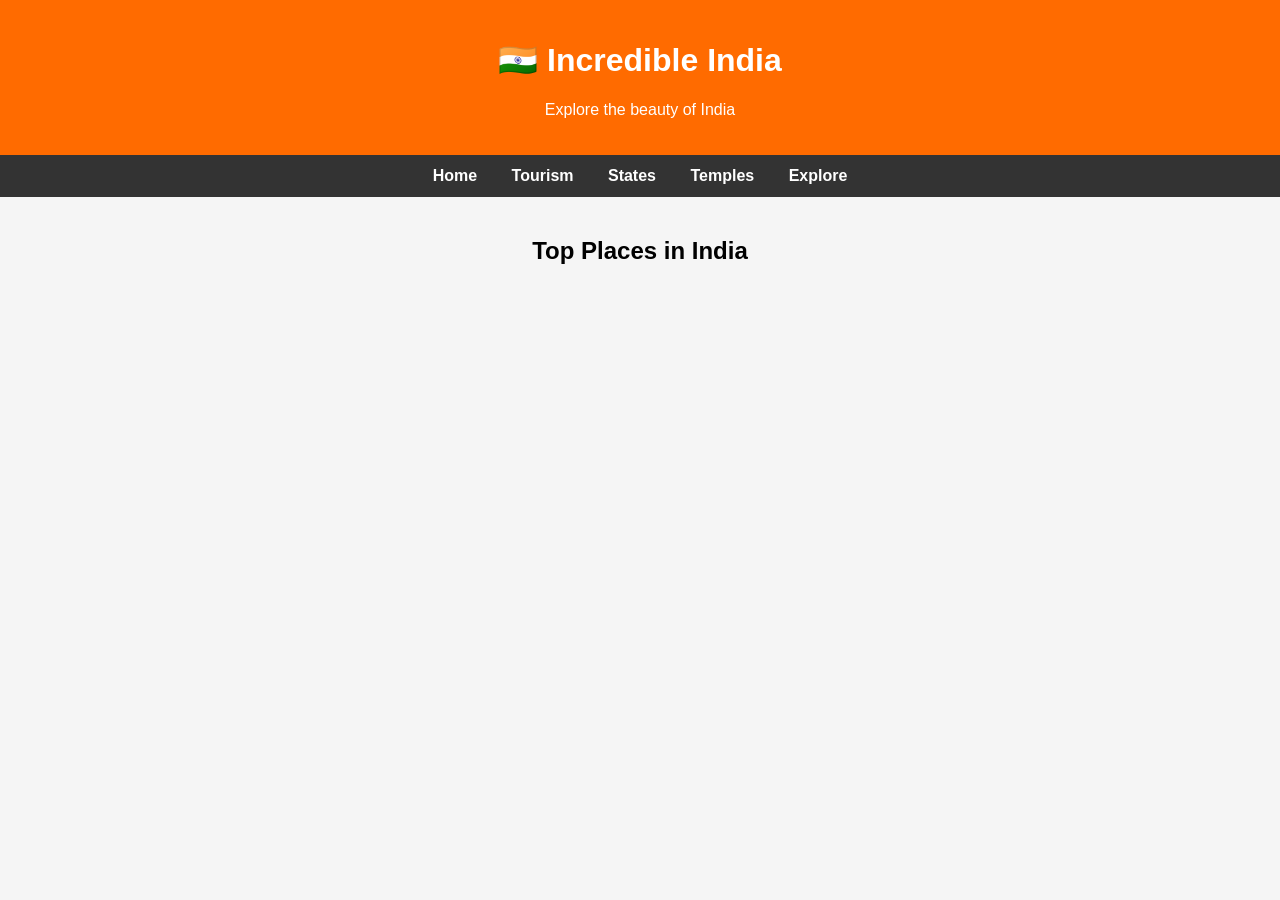
==== index.html @ 661626be "Add files via upload" ====
<!DOCTYPE html>
<html lang="en">
<head>
  <meta charset="UTF-8">
  <title>Incredible India</title>

  <style>
    body {
      margin: 0;
      font-family: Arial;
      background: #f5f5f5;
    }

    header {
      background: #ff6b00;
      color: white;
      padding: 20px;
      text-align: center;
    }

    nav {
      background: #333;
      padding: 12px;
      text-align: center;
    }

    nav a {
      color: white;
      margin: 15px;
      text-decoration: none;
      font-weight: bold;
      font-size: 16px;
    }

    nav a:hover {
      color: #ff6b00;
    }

    .container {
      padding: 20px;
      text-align: center;
    }

    .cards {
      display: flex;
      flex-wrap: wrap;
      justify-content: center;
      gap: 20px;
    }

    .card {
      background: white;
      width: 260px;
      border-radius: 10px;
      box-shadow: 0 2px 8px rgba(0,0,0,0.1);
      overflow: hidden;
    }

    .card img {
      width: 100%;
      height: 160px;
      object-fit: cover;
    }

    .card h3 {
      margin: 10px;
      color: #333;
    }

    .card p {
      margin: 8px;
      font-size: 14px;
      color: #555;
    }
  </style>
</head>

<body>

<header>
  <h1>🇮🇳 Incredible India</h1>
  <p>Explore the beauty of India</p>
</header>

<nav>
  <a href="index.html">Home</a>
  <a href="tourism.html">Tourism</a>
  <a href="states.html">States</a>
  <a href="temples.html">Temples</a>
  <a href="explore.html">Explore</a>
</nav>

<div class="container">
  <h2>Top Places in India</h2>

  <div class="cards" id="places-container"></div>
</div>

<script>
fetch("places.json")
  .then(res => res.json())
  .then(data => {
    const container = document.getElementById("places");

    data.forEach(place => {
      const card = document.createElement("div");
      card.classList.add("place-card");

      card.innerHTML = `
        <img src="${place.image}" alt="${place.name}">
        <h3>${place.name}</h3>
        <p>${place.state}</p>
        <p>${place.description}</p>
      `;

      container.appendChild(card);
    });
  })
  .catch(err => console.error(err));
</script>
</body>
</html>
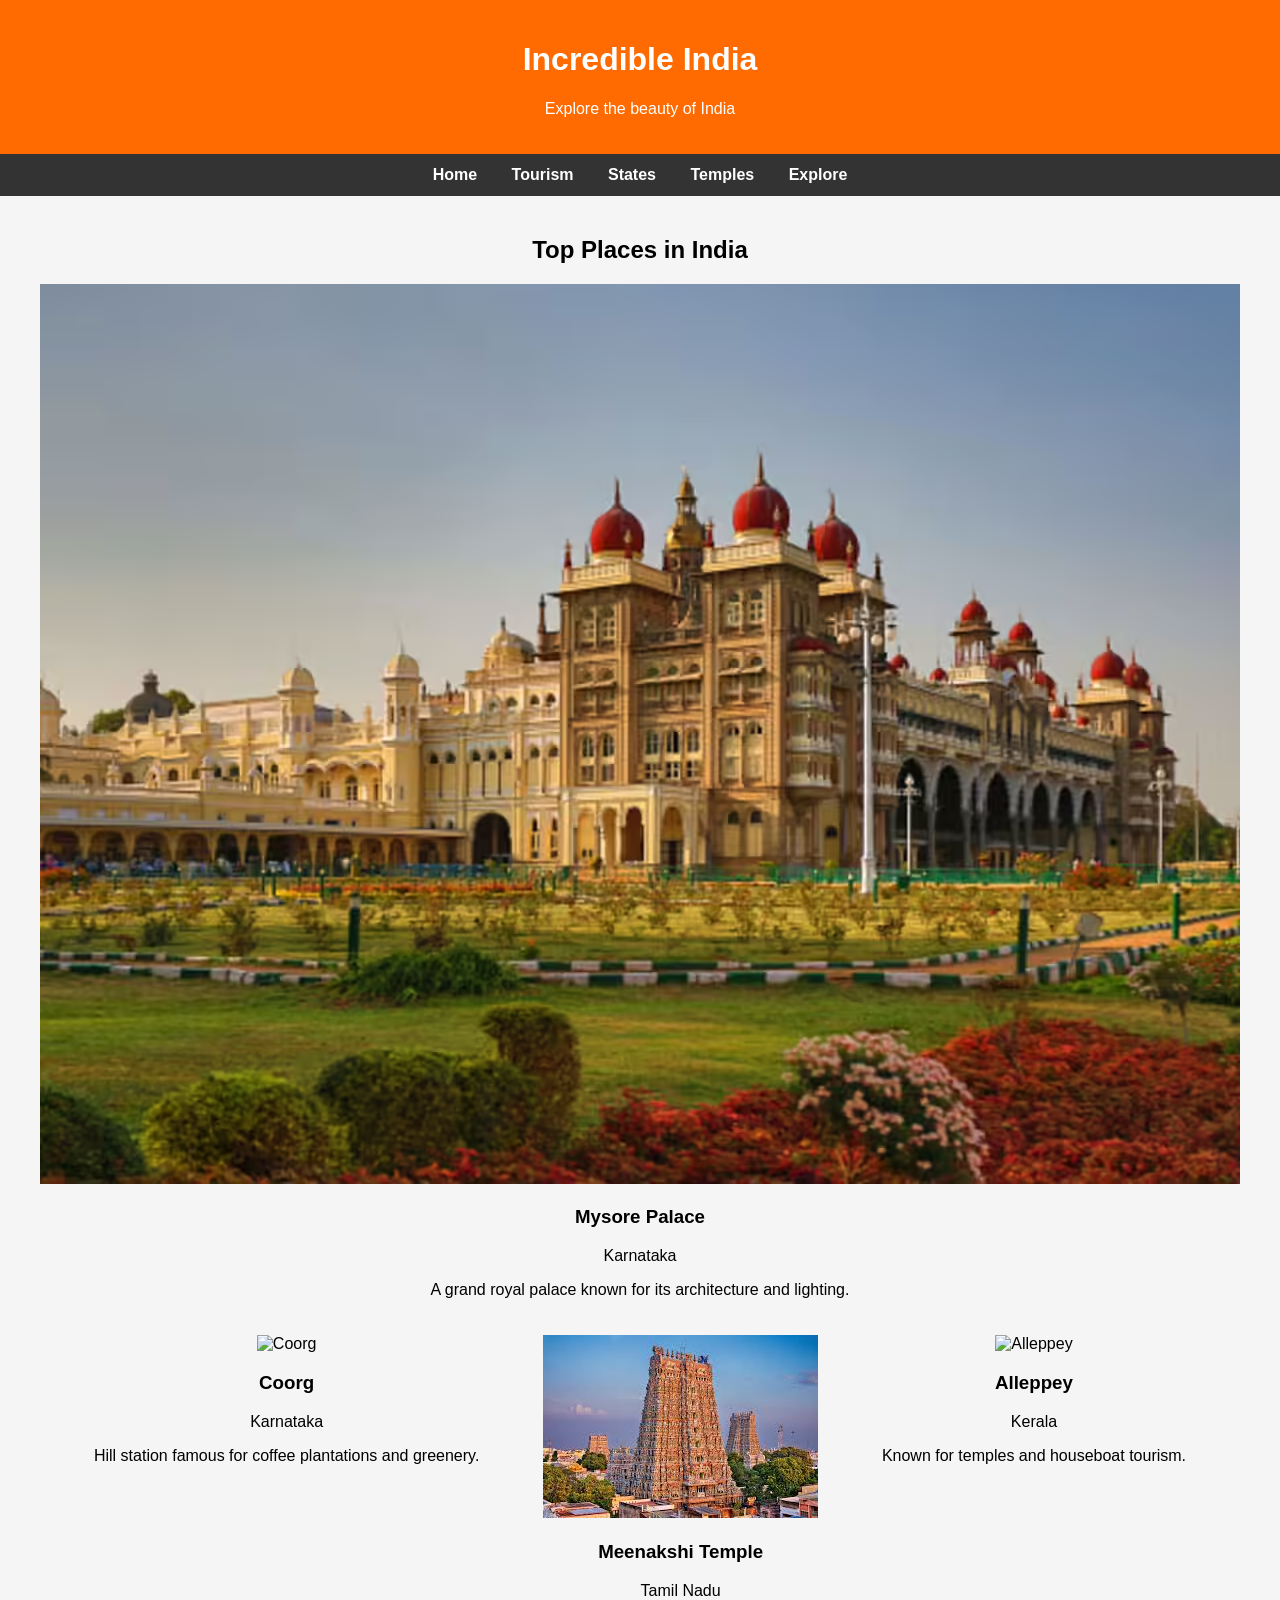
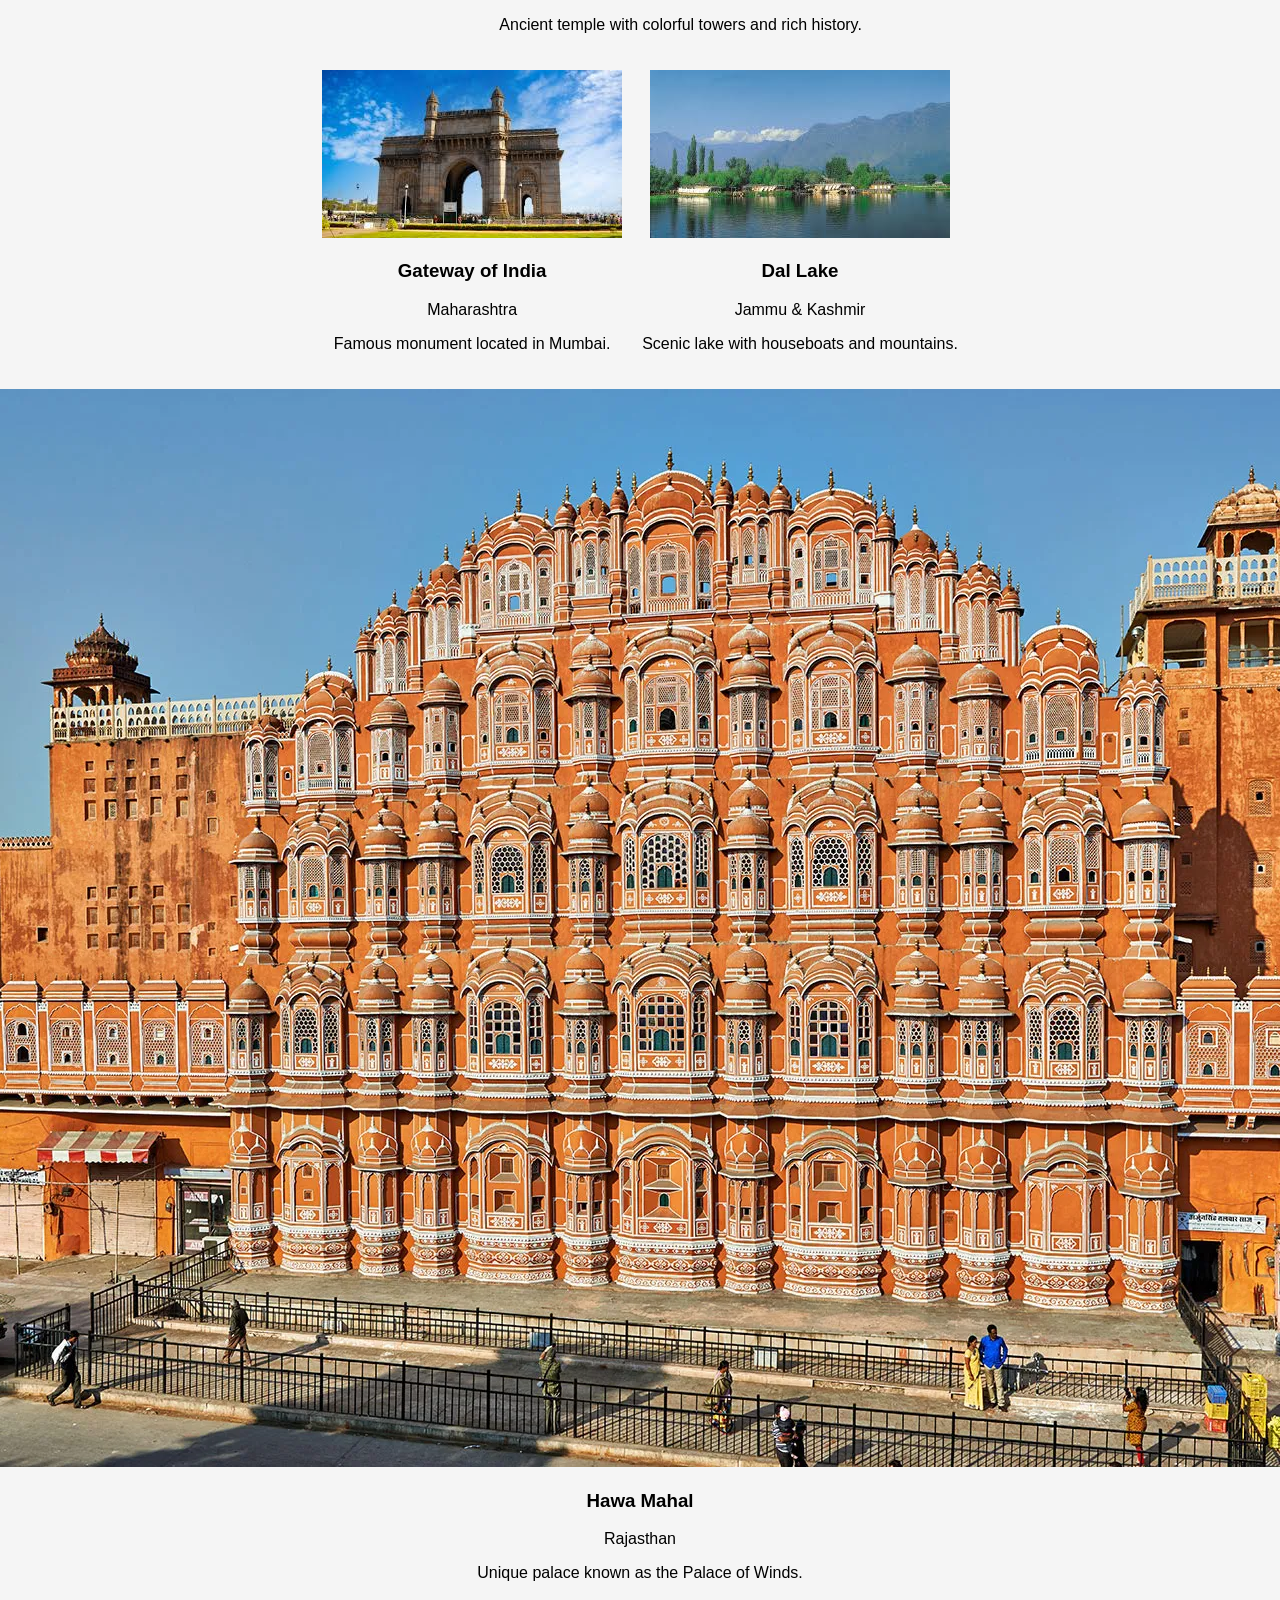
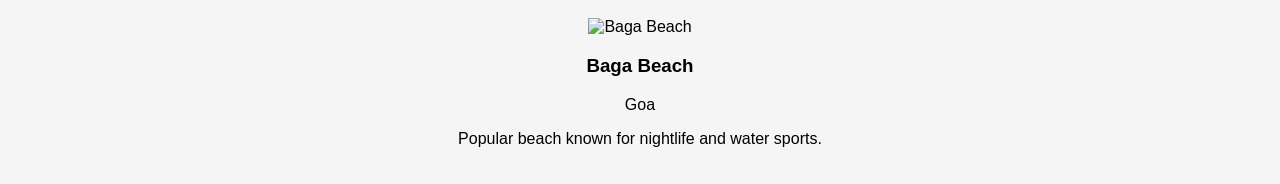
==== commit 1711f9b2: "Update index.html" ====
--- a/index.html
+++ b/index.html
@@ -78,7 +78,7 @@
 <body>
 
 <header>
-  <h1>🇮🇳 Incredible India</h1>
+  <h1> Incredible India</h1>
   <p>Explore the beauty of India</p>
 </header>
 
@@ -100,7 +100,7 @@
 fetch("places.json")
   .then(res => res.json())
   .then(data => {
-    const container = document.getElementById("places");
+    const container = document.getElementById("places-container");
 
     data.forEach(place => {
       const card = document.createElement("div");
@@ -110,7 +110,7 @@
         <img src="${place.image}" alt="${place.name}">
         <h3>${place.name}</h3>
         <p>${place.state}</p>
-        <p>${place.description}</p>
+        <p>${place.info}</p>
       `;
 
       container.appendChild(card);
@@ -119,4 +119,4 @@
   .catch(err => console.error(err));
 </script>
 </body>
-</html>+</html>
